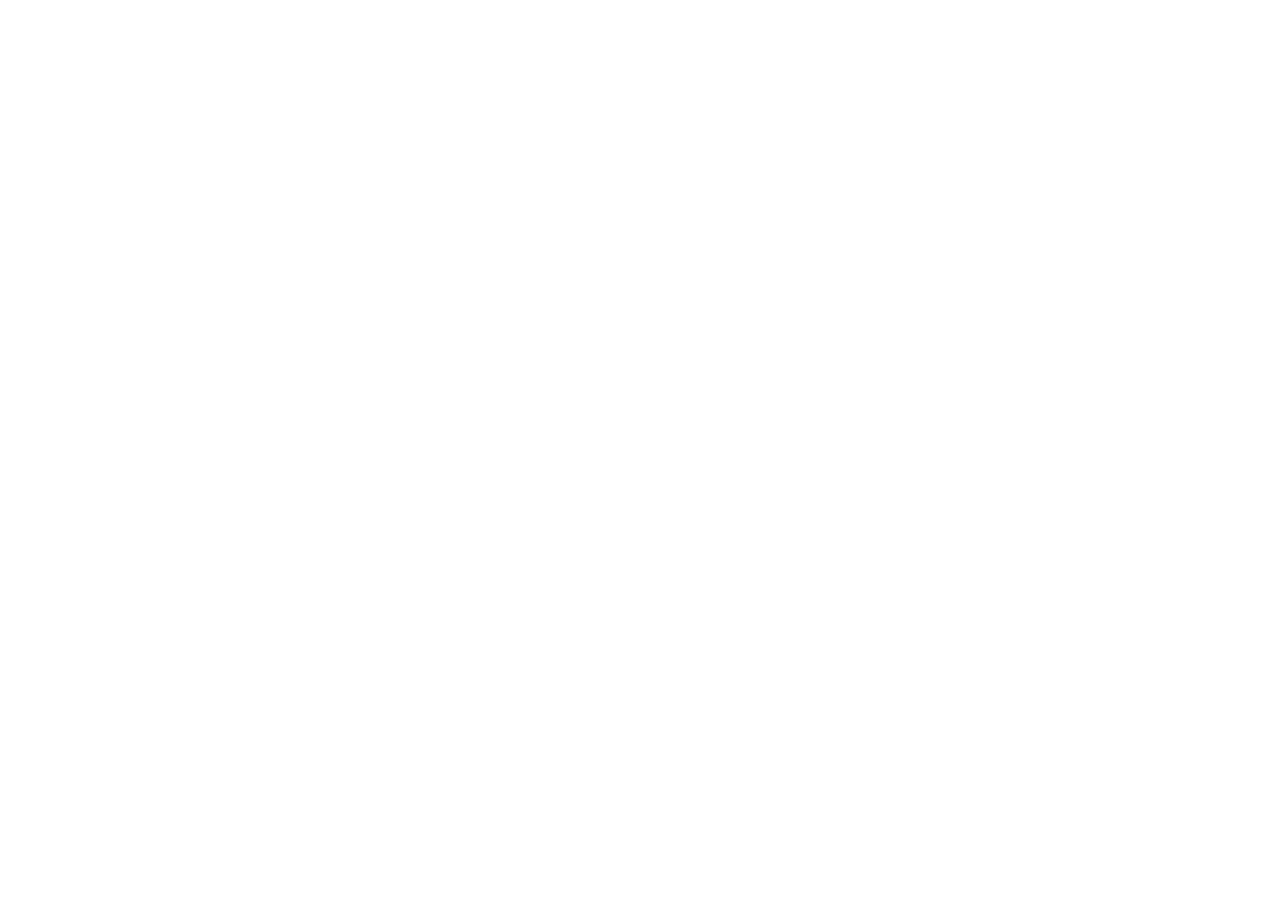
==== index.html @ 0f28f0e3 "Add files via upload" ====
<!DOCTYPE html>
<html>
<head>
	<meta charset="utf-8">
	<meta http-equiv="X-UA-Compatible" content="IE=edge">
	<meta name="viewport" content="width=device-width, initial-scale=1">
	
	<title>Image Classification</title>

	<script src="https://cdnjs.cloudflare.com/ajax/libs/p5.js/0.9.0/p5.min.js"></script>
	<script src="https://cdnjs.cloudflare.com/ajax/libs/p5.js/0.9.0/addons/p5.dom.min.js"></script>
	
	<script src="https://unpkg.com/ml5@0.3.1/dist/ml5.min.js"></script>
	<script src="sketch.js"></script>
</head>
<body>

</body>
</html>
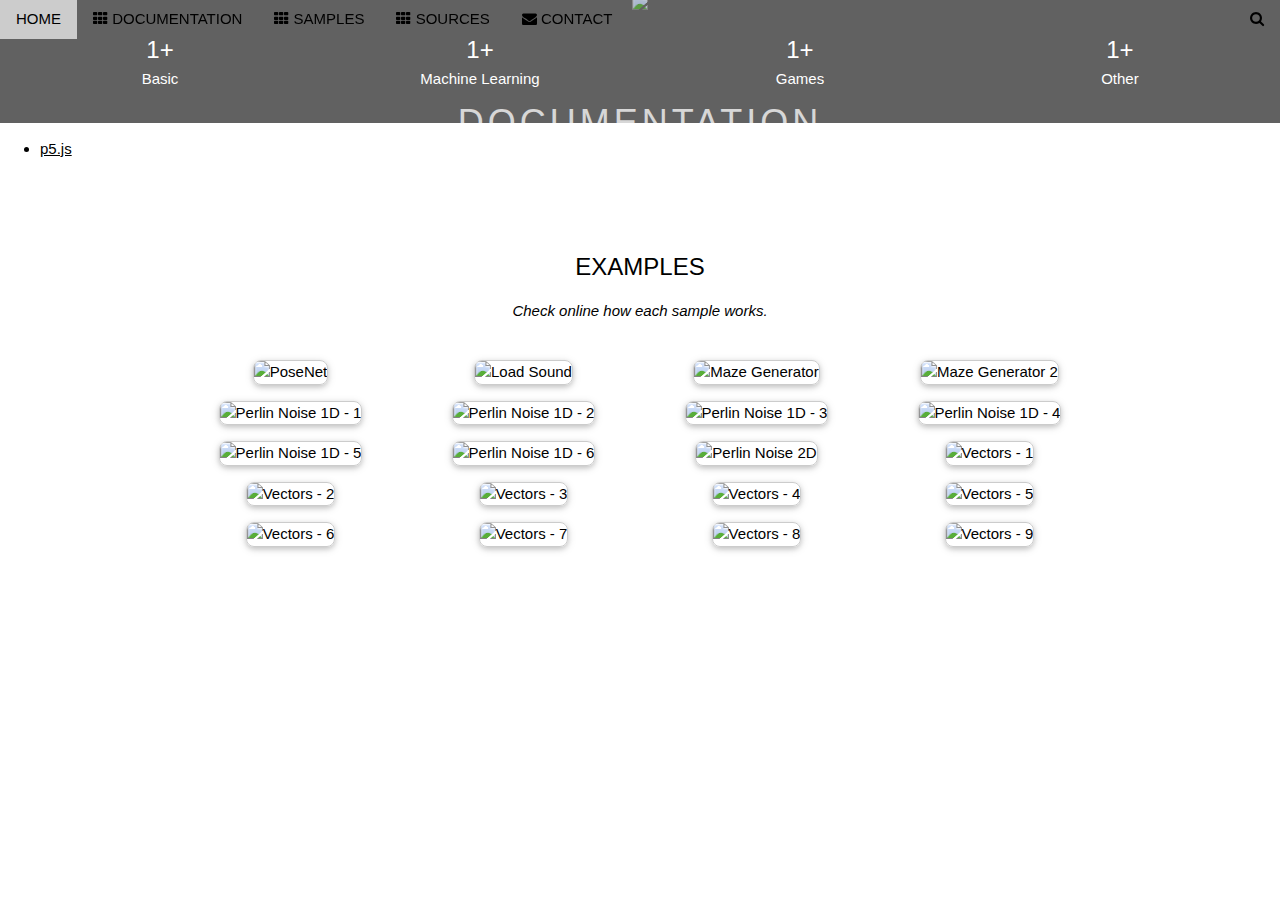
==== commit 586eb985: "Create index.html" ====
--- a/index.html
+++ b/index.html
@@ -1,19 +1,226 @@
-<!DOCTYPE html>
-<html>
-<head>
-	<meta charset="utf-8">
-	<meta http-equiv="X-UA-Compatible" content="IE=edge">
-	<meta name="viewport" content="width=device-width, initial-scale=1">
-	
-	<title>Image Classification</title>
-
-	<script src="https://cdnjs.cloudflare.com/ajax/libs/p5.js/0.9.0/p5.min.js"></script>
-	<script src="https://cdnjs.cloudflare.com/ajax/libs/p5.js/0.9.0/addons/p5.dom.min.js"></script>
-	
-	<script src="https://unpkg.com/ml5@0.3.1/dist/ml5.min.js"></script>
-	<script src="sketch.js"></script>
-</head>
-<body>
-
-</body>
-</html>+<!DOCTYPE html>
+<html lang="en">
+    <head>
+        <meta charset="UTF-8">
+        <meta name="viewport" content="width=device-width, initial-scale=1.0">
+        
+        <link rel="stylesheet" href="https://www.w3schools.com/w3css/4/w3.css">
+        <link rel="stylesheet" href="https://fonts.googleapis.com/css?family=Lato">
+        <link rel="stylesheet" href="https://cdnjs.cloudflare.com/ajax/libs/font-awesome/4.7.0/css/font-awesome.min.css">
+        <link rel="stylesheet" href="index.css">
+        
+        <title>ML5</title>
+    </head>
+    <body>
+        <!-- Navbar (sit on top) -->
+        <div class="w3-top">
+            <div class="w3-bar" id="myNavbar">
+                <a class="w3-bar-item w3-button w3-hover-black w3-hide-medium w3-hide-large w3-right"
+                    href="javascript:void(0);" onclick="toggleFunction()" title="Toggle Navigation Menu">
+                    <i class="fa fa-bars"></i>
+                </a>
+                <a href="https://lojaoshop.com/" class="w3-bar-item w3-button">HOME</a>
+                <!--<a href="#about" class="w3-bar-item w3-button w3-hide-small"><i class="fa fa-user"></i> SOBRE</a>-->
+                <a href="#documentation" class="w3-bar-item w3-button w3-hide-small"><i class="fa fa-th"></i> DOCUMENTATION</a>
+                <a href="#examples" class="w3-bar-item w3-button w3-hide-small"><i class="fa fa-th"></i> SAMPLES</a>
+                <a href="https://github.com/douglasdl/ML5" class="w3-bar-item w3-button w3-hide-small"><i class="fa fa-th"></i> SOURCES</a>
+                <a href="https://github.com/douglasdl" class="w3-bar-item w3-button w3-hide-small"><i class="fa fa-envelope"></i> CONTACT</a>
+                <a href="#" class="w3-bar-item w3-button w3-hide-small w3-right w3-hover-red">
+                    <i class="fa fa-search"></i>
+                </a>
+            </div>
+
+            <!-- Navbar on small screens -->
+            <div id="navDemo" class="w3-bar-block w3-white w3-hide w3-hide-large w3-hide-medium">
+                <!--<a href="#about" class="w3-bar-item w3-button" onclick="toggleFunction()">SOBRE</a>-->
+                <a href="#documentation" class="w3-bar-item w3-button" onclick="toggleFunction()">DOCUMENTATION</a>
+                <a href="#examples" class="w3-bar-item w3-button" onclick="toggleFunction()">SAMPLES</a>
+                <a href="https://github.com/douglasdl/ML5" class="w3-bar-item w3-button" onclick="toggleFunction()">SOURCES</a>
+                <a href="https://github.com/douglasdl" class="w3-bar-item w3-button" onclick="toggleFunction()">CONTACT</a>
+                <a href="#" class="w3-bar-item w3-button">SEARCH</a>
+            </div>
+        </div>
+
+        <!-- First Parallax Image with Logo Text -->
+        <div class="bgimg-1 w3-display-container w3-opacity-min" id="documentation">
+            <div class="w3-display-middle" style="white-space:nowrap;">
+                <span class="w3-center w3-padding-large w3-xlarge w3-wide w3-animate-opacity">
+                    <img src="images/logo.png" class="logo">
+                </span>
+            </div>
+        </div>
+
+        <div class="w3-row w3-center w3-dark-grey w3-padding-16">
+            <div class="w3-quarter w3-section">
+                <span class="w3-xlarge">1+</span><br>
+                Basic
+            </div>
+            <div class="w3-quarter w3-section">
+                <span class="w3-xlarge">1+</span><br>
+                Machine Learning
+            </div>
+            <div class="w3-quarter w3-section">
+                <span class="w3-xlarge">1+</span><br>
+                Games
+            </div>
+            <div class="w3-quarter w3-section">
+                <span class="w3-xlarge">1+</span><br>
+                Other
+            </div>
+        </div>
+
+        <!-- Second Parallax Image with Portfolio Text -->
+        <div class="bgimg-p5 w3-display-container w3-opacity-min">
+            <div class="w3-display-middle">
+                <span class="w3-xxlarge w3-text-white w3-wide">DOCUMENTATION</span>
+            </div>
+        </div>
+
+        <ul>
+            <li><a href="https://p5js.org/reference/" target="_blank">p5.js</a></li>
+        </ul>
+
+        <!-- Second Parallax Image with Examples Text -->
+        <div class="bgimg-mli34 w3-display-container w3-opacity-min">
+            <div class="w3-display-middle">
+                <span class="w3-xxlarge w3-text-white w3-wide">EXAMPLES</span>
+            </div>
+        </div>
+
+        <!-- Container (Samples Section) -->
+        <div class="w3-content w3-container w3-padding-64" id="examples">
+            <h3 class="w3-center">EXAMPLES</h3>
+            <p class="w3-center"><em>Check online how each sample works.</em></p><br>
+
+            <!-- Responsive Grid. Four columns on tablets, laptops and desktops. Will stack on mobile devices/small screens (100% width) -->
+            <div class="w3-row-padding w3-center">
+                <div class="w3-col m3 w3-tooltip">
+                    <img src="images/FlappyBird.png" style="width:100%" class="w3-hover-opacity w3-border w3-round-large w3-card products-images" alt="PoseNet">
+                    <p class="w3-text"><a target="_blank" href='https://douglasdl.github.io/ML5/PoseNet/'>Check this sample...</a></p>
+                </div>
+
+                <div class="w3-col m3 w3-tooltip">
+                    <img src="images/LoadSound.png" style="width:100%" onclick="onClick(this)" class="w3-hover-opacity w3-border w3-round-large w3-card products-images "alt="Load Sound">
+                    <p class="w3-text"><a target="_blank" href='https://douglasdl.github.io/P5/loadSound/'>Check this sample...</a></p>
+                </div>
+
+                <div class="w3-col m3 w3-tooltip">
+                    <img src="images/MazeGenerator.png" style="width:100%" onclick="onClick(this)" class="w3-hover-opacity w3-border w3-round-large w3-card products-images " alt="Maze Generator">
+                    <p class="w3-text"><a target="_blank" href='https://douglasdl.github.io/P5/Maze%20Generator/'>Check this sample...</a></p>
+                </div>
+
+                <div class="w3-col m3 w3-tooltip">
+                    <img src="images/MazeGenerator2.png" style="width:100%" onclick="onClick(this)" class="w3-hover-opacity w3-border w3-round-large w3-card products-images "
+                        alt="Maze Generator 2">
+                    <p class="w3-text"><a target="_blank" href='https://douglasdl.github.io/P5/Maze%20Generator2/'>Check this sample...</a></p>
+                </div>
+            </div>
+
+            <div class="w3-row-padding w3-center w3-section">
+                <div class="w3-col m3 w3-tooltip">
+                    <img src="images/PerlinNoise1D.png" style="width:100%" onclick="onClick(this)" class="w3-hover-opacity w3-border w3-round-large w3-card products-images "
+                        alt="Perlin Noise 1D - 1">
+                    <p class="w3-text"><a target="_blank" href='https://douglasdl.github.io/P5/perlinNoise1D/'>Check this sample...</a></p>
+                </div>
+
+                <div class="w3-col m3 w3-tooltip">
+                    <img src="images/PerlinNoise1D2.png" style="width:100%" onclick="onClick(this)" class="w3-hover-opacity w3-border w3-round-large w3-card products-images "
+                        alt="Perlin Noise 1D - 2">
+                    <p class="w3-text"><a target="_blank" href='https://douglasdl.github.io/P5/perlinNoise1D2/'>Check this sample...</a></p>
+                </div>
+
+                <div class="w3-col m3 w3-tooltip">
+                    <img src="images/PerlinNoise1D3.png" style="width:100%" onclick="onClick(this)" class="w3-hover-opacity w3-border w3-round-large w3-card products-images "
+                        alt="Perlin Noise 1D - 3">
+                    <p class="w3-text"><a target="_blank" href='https://douglasdl.github.io/P5/perlinNoise1D3/'>Check this sample...</a></p>
+                </div>
+
+                <div class="w3-col m3 w3-tooltip">
+                    <img src="images/PerlinNoise1D4.png" style="width:100%" onclick="onClick(this)" class="w3-hover-opacity w3-border w3-round-large w3-card products-images "
+                        alt="Perlin Noise 1D - 4">
+                    <p class="w3-text"><a target="_blank" href='https://douglasdl.github.io/P5/perlinNoise1D4/'>Check this sample...</a></p>
+                </div>
+            </div>
+
+            <div class="w3-row-padding w3-center w3-section">   
+                <div class="w3-col m3 w3-tooltip">
+                    <img src="images/PerlinNoise1D5.png" style="width:100%" onclick="onClick(this)" class="w3-hover-opacity w3-border w3-round-large w3-card products-images "
+                        alt="Perlin Noise 1D - 5">
+                    <p class="w3-text"><a target="_blank" href='https://douglasdl.github.io/P5/perlinNoise1D5/'>Check this sample...</a></p>
+                </div>
+
+                <div class="w3-col m3 w3-tooltip">
+                    <img src="images/PerlinNoise1D6.png" style="width:100%" onclick="onClick(this)" class="w3-hover-opacity w3-border w3-round-large w3-card products-images "
+                        alt="Perlin Noise 1D - 6">
+                    <p class="w3-text"><a target="_blank" href='https://douglasdl.github.io/P5/perlinNoise1D6/'>Check this sample...</a></p>
+                </div>
+
+                <div class="w3-col m3 w3-tooltip">
+                    <img src="images/PerlinNoise2D.png" style="width:100%" onclick="onClick(this)" class="w3-hover-opacity w3-border w3-round-large w3-card products-images "
+                        alt="Perlin Noise 2D">
+                    <p class="w3-text"><a target="_blank" href='https://douglasdl.github.io/P5/perlinNoise2D/'>Check this sample...</a></p>
+                </div>
+
+                <div class="w3-col m3 w3-tooltip">
+                    <img src="images/Vectors.png" style="width:100%" onclick="onClick(this)" class="w3-hover-opacity w3-border w3-round-large w3-card products-images "
+                        alt="Vectors - 1">
+                    <p class="w3-text"><a target="_blank" href='https://douglasdl.github.io/P5/vectors/'>Check this sample...</a></p>
+                </div>
+            </div>
+
+            <div class="w3-row-padding w3-center w3-section">   
+                <div class="w3-col m3 w3-tooltip">
+                    <img src="images/Vectors2.png" style="width:100%" onclick="onClick(this)" class="w3-hover-opacity w3-border w3-round-large w3-card products-images "
+                        alt="Vectors - 2">
+                    <p class="w3-text"><a target="_blank" href='https://douglasdl.github.io/P5/vectors2/'>Check this sample...</a></p>
+                </div>
+
+                <div class="w3-col m3 w3-tooltip">
+                    <img src="images/Vectors3.png" style="width:100%" onclick="onClick(this)" class="w3-hover-opacity w3-border w3-round-large w3-card products-images "
+                        alt="Vectors - 3">
+                    <p class="w3-text"><a target="_blank" href='https://douglasdl.github.io/P5/vectors3/'>Check this sample...</a></p>
+                </div>
+
+                <div class="w3-col m3 w3-tooltip">
+                    <img src="images/Vectors4.png" style="width:100%" onclick="onClick(this)" class="w3-hover-opacity w3-border w3-round-large w3-card products-images "
+                        alt="Vectors - 4">
+                    <p class="w3-text"><a target="_blank" href='https://douglasdl.github.io/P5/vectors4/'>Check this sample...</a></p>
+                </div>
+
+                <div class="w3-col m3 w3-tooltip">
+                    <img src="images/Vectors5.png" style="width:100%" onclick="onClick(this)" class="w3-hover-opacity w3-border w3-round-large w3-card products-images "
+                        alt="Vectors - 5">
+                    <p class="w3-text"><a target="_blank" href='https://douglasdl.github.io/P5/vectors5/'>Check this sample...</a></p>
+                </div>
+            </div>
+
+            <div class="w3-row-padding w3-center w3-section">   
+                <div class="w3-col m3 w3-tooltip">
+                    <img src="images/Vectors6.png" style="width:100%" onclick="onClick(this)" class="w3-hover-opacity w3-border w3-round-large w3-card products-images "
+                        alt="Vectors - 6">
+                    <p class="w3-text"><a target="_blank" href='https://douglasdl.github.io/P5/vectors6/'>Check this sample...</a></p>
+                </div>
+
+                <div class="w3-col m3 w3-tooltip">
+                    <img src="images/Vectors7.png" style="width:100%" onclick="onClick(this)" class="w3-hover-opacity w3-border w3-round-large w3-card products-images "
+                        alt="Vectors - 7">
+                    <p class="w3-text"><a target="_blank" href='https://douglasdl.github.io/P5/vectors7/'>Check this sample...</a></p>
+                </div>
+
+                <div class="w3-col m3 w3-tooltip">
+                    <img src="images/Vectors8.png" style="width:100%" onclick="onClick(this)" class="w3-hover-opacity w3-border w3-round-large w3-card products-images "
+                        alt="Vectors - 8">
+                    <p class="w3-text"><a target="_blank" href='https://douglasdl.github.io/P5/vectors8/'>Check this sample...</a></p>
+                </div>
+
+                <div class="w3-col m3 w3-tooltip">
+                    <img src="images/Vectors9.png" style="width:100%" onclick="onClick(this)" class="w3-hover-opacity w3-border w3-round-large w3-card products-images "
+                        alt="Vectors - 9">
+                    <p class="w3-text"><a target="_blank" href='https://douglasdl.github.io/P5/vectors9/'>Check this sample...</a></p>
+                </div>
+            </div>
+        </div>
+
+        <script src="index.js"></script>
+    </body>
+</html>
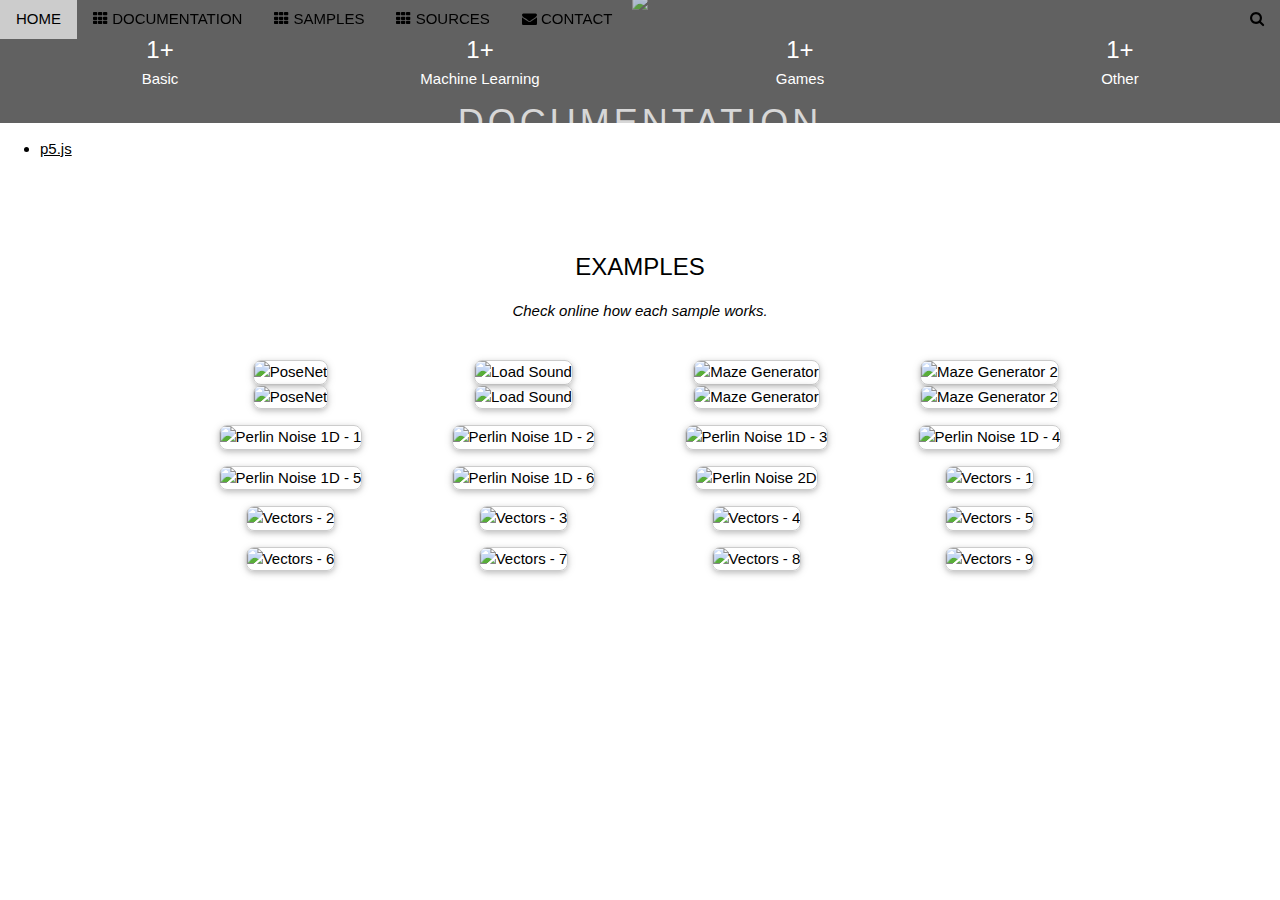
==== commit dc1ceb88: "update" ====
--- a/index.html
+++ b/index.html
@@ -96,7 +96,7 @@
             <div class="w3-row-padding w3-center">
                 <div class="w3-col m3 w3-tooltip">
                     <img src="images/FlappyBird.png" style="width:100%" class="w3-hover-opacity w3-border w3-round-large w3-card products-images" alt="PoseNet">
-                    <p class="w3-text"><a target="_blank" href='https://douglasdl.github.io/ML5/PoseNet/'>Check this sample...</a></p>
+                    <p class="w3-text"><a target="_blank" href='https://douglasdl.github.io/ML5/Template/'>Check this sample...</a></p>
                 </div>
 
                 <div class="w3-col m3 w3-tooltip">
@@ -116,6 +116,29 @@
                 </div>
             </div>
 
+            <div class="w3-row-padding w3-center">
+                <div class="w3-col m3 w3-tooltip">
+                    <img src="images/FlappyBird.png" style="width:100%" class="w3-hover-opacity w3-border w3-round-large w3-card products-images" alt="PoseNet">
+                    <p class="w3-text"><a target="_blank" href='https://douglasdl.github.io/ML5/PoseNet/'>Check this sample...</a></p>
+                </div>
+
+                <div class="w3-col m3 w3-tooltip">
+                    <img src="images/LoadSound.png" style="width:100%" onclick="onClick(this)" class="w3-hover-opacity w3-border w3-round-large w3-card products-images "alt="Load Sound">
+                    <p class="w3-text"><a target="_blank" href='https://douglasdl.github.io/P5/loadSound/'>Check this sample...</a></p>
+                </div>
+
+                <div class="w3-col m3 w3-tooltip">
+                    <img src="images/MazeGenerator.png" style="width:100%" onclick="onClick(this)" class="w3-hover-opacity w3-border w3-round-large w3-card products-images " alt="Maze Generator">
+                    <p class="w3-text"><a target="_blank" href='https://douglasdl.github.io/P5/Maze%20Generator/'>Check this sample...</a></p>
+                </div>
+
+                <div class="w3-col m3 w3-tooltip">
+                    <img src="images/MazeGenerator2.png" style="width:100%" onclick="onClick(this)" class="w3-hover-opacity w3-border w3-round-large w3-card products-images "
+                        alt="Maze Generator 2">
+                    <p class="w3-text"><a target="_blank" href='https://douglasdl.github.io/P5/Maze%20Generator2/'>Check this sample...</a></p>
+                </div>
+            </div>
+
             <div class="w3-row-padding w3-center w3-section">
                 <div class="w3-col m3 w3-tooltip">
                     <img src="images/PerlinNoise1D.png" style="width:100%" onclick="onClick(this)" class="w3-hover-opacity w3-border w3-round-large w3-card products-images "
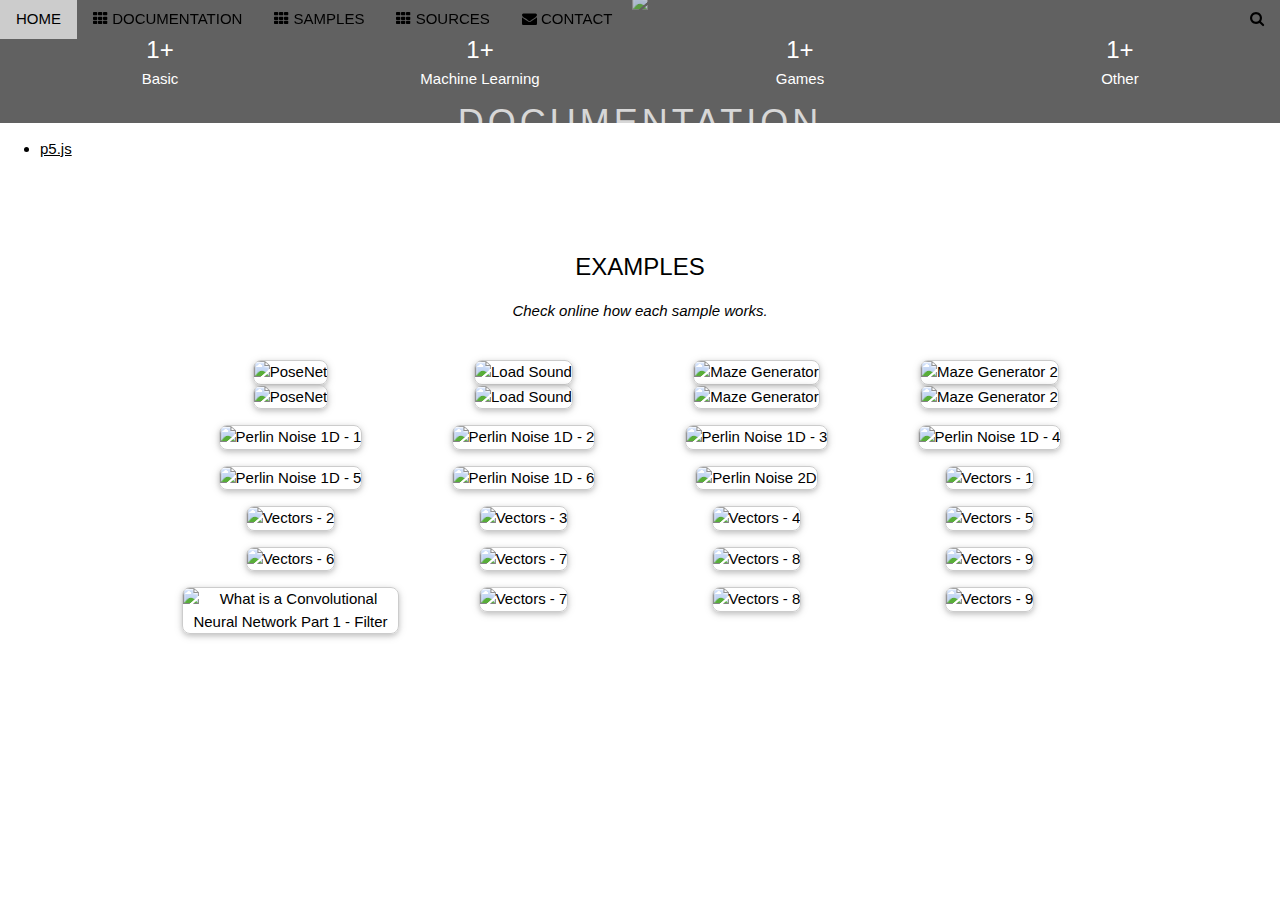
==== commit 18cb1f17: "update" ====
--- a/index.html
+++ b/index.html
@@ -242,7 +242,38 @@
                     <p class="w3-text"><a target="_blank" href='https://douglasdl.github.io/P5/vectors9/'>Check this sample...</a></p>
                 </div>
             </div>
-        </div>
+
+
+            <div class="w3-row-padding w3-center w3-section">   
+                <div class="w3-col m3 w3-tooltip">
+                    <img src="images/ConvolutionalNN1.png" style="width:100%" onclick="onClick(this)" class="w3-hover-opacity w3-border w3-round-large w3-card products-images "
+                        alt="What is a Convolutional Neural Network Part 1 - Filter">
+                    <p class="w3-text"><a target="_blank" href='https://douglasdl.github.io/ML5/WhatIsConvolutionalNNPart1Filter/'>Check this sample...</a></p>
+                </div>
+
+                <div class="w3-col m3 w3-tooltip">
+                    <img src="images/Vectors7.png" style="width:100%" onclick="onClick(this)" class="w3-hover-opacity w3-border w3-round-large w3-card products-images "
+                        alt="Vectors - 7">
+                    <p class="w3-text"><a target="_blank" href='https://douglasdl.github.io/ML5'>Check this sample...</a></p>
+                </div>
+
+                <div class="w3-col m3 w3-tooltip">
+                    <img src="images/Vectors8.png" style="width:100%" onclick="onClick(this)" class="w3-hover-opacity w3-border w3-round-large w3-card products-images "
+                        alt="Vectors - 8">
+                    <p class="w3-text"><a target="_blank" href='https://douglasdl.github.io/ML5'>Check this sample...</a></p>
+                </div>
+
+                <div class="w3-col m3 w3-tooltip">
+                    <img src="images/Vectors9.png" style="width:100%" onclick="onClick(this)" class="w3-hover-opacity w3-border w3-round-large w3-card products-images "
+                        alt="Vectors - 9">
+                    <p class="w3-text"><a target="_blank" href='https://douglasdl.github.io/ML5'>Check this sample...</a></p>
+                </div>
+            </div>
+        </div>
+
+
+
+        
 
         <script src="index.js"></script>
     </body>
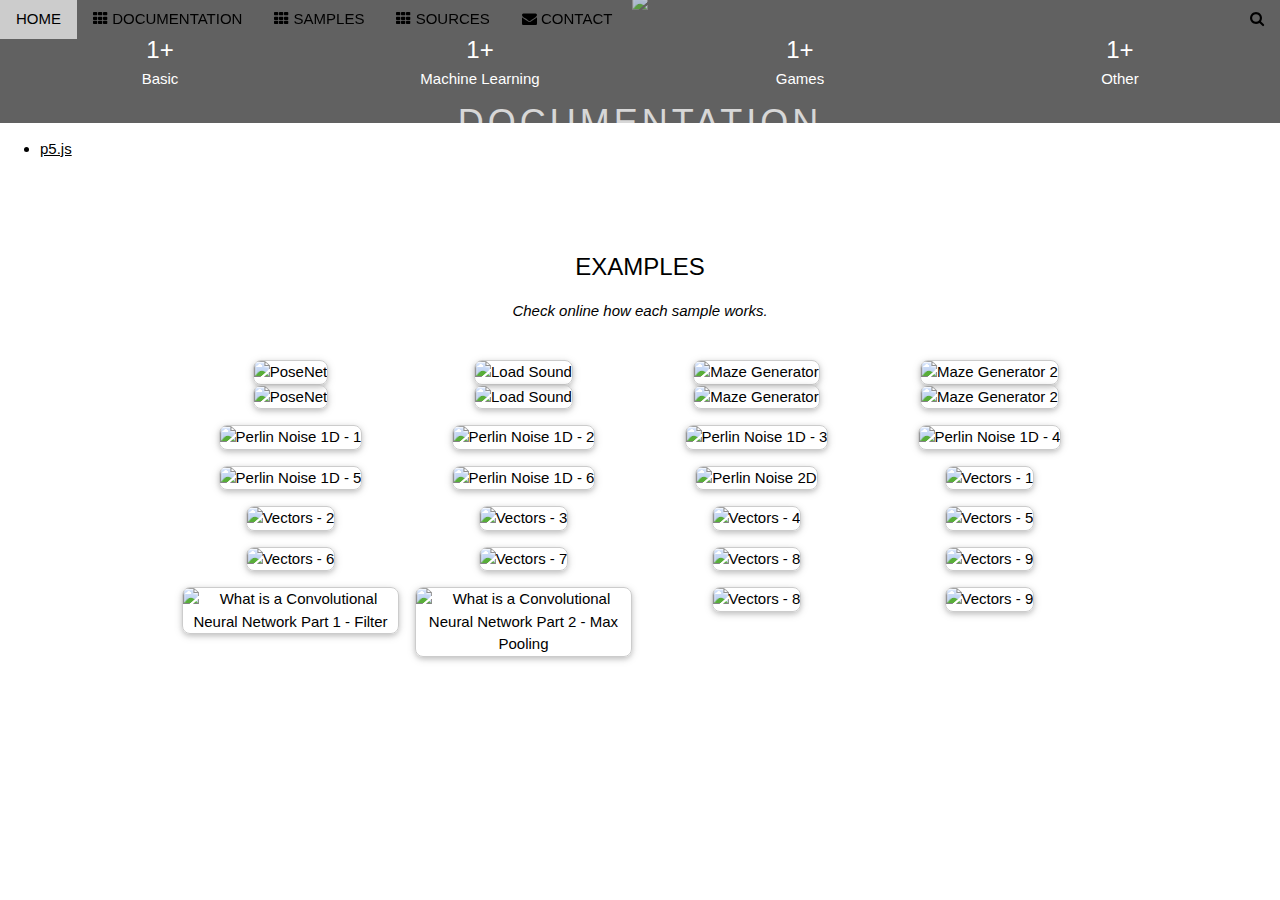
==== commit afaba62f: "update" ====
--- a/index.html
+++ b/index.html
@@ -252,9 +252,9 @@
                 </div>
 
                 <div class="w3-col m3 w3-tooltip">
-                    <img src="images/Vectors7.png" style="width:100%" onclick="onClick(this)" class="w3-hover-opacity w3-border w3-round-large w3-card products-images "
-                        alt="Vectors - 7">
-                    <p class="w3-text"><a target="_blank" href='https://douglasdl.github.io/ML5'>Check this sample...</a></p>
+                    <img src="images/ConvolutionalNN2.png" style="width:100%" onclick="onClick(this)" class="w3-hover-opacity w3-border w3-round-large w3-card products-images "
+                        alt="What is a Convolutional Neural Network Part 2 - Max Pooling">
+                    <p class="w3-text"><a target="_blank" href='https://douglasdl.github.io/ML5/WhatIsConvolutionalNNPart2MaxPooling/'>Check this sample...</a></p>
                 </div>
 
                 <div class="w3-col m3 w3-tooltip">
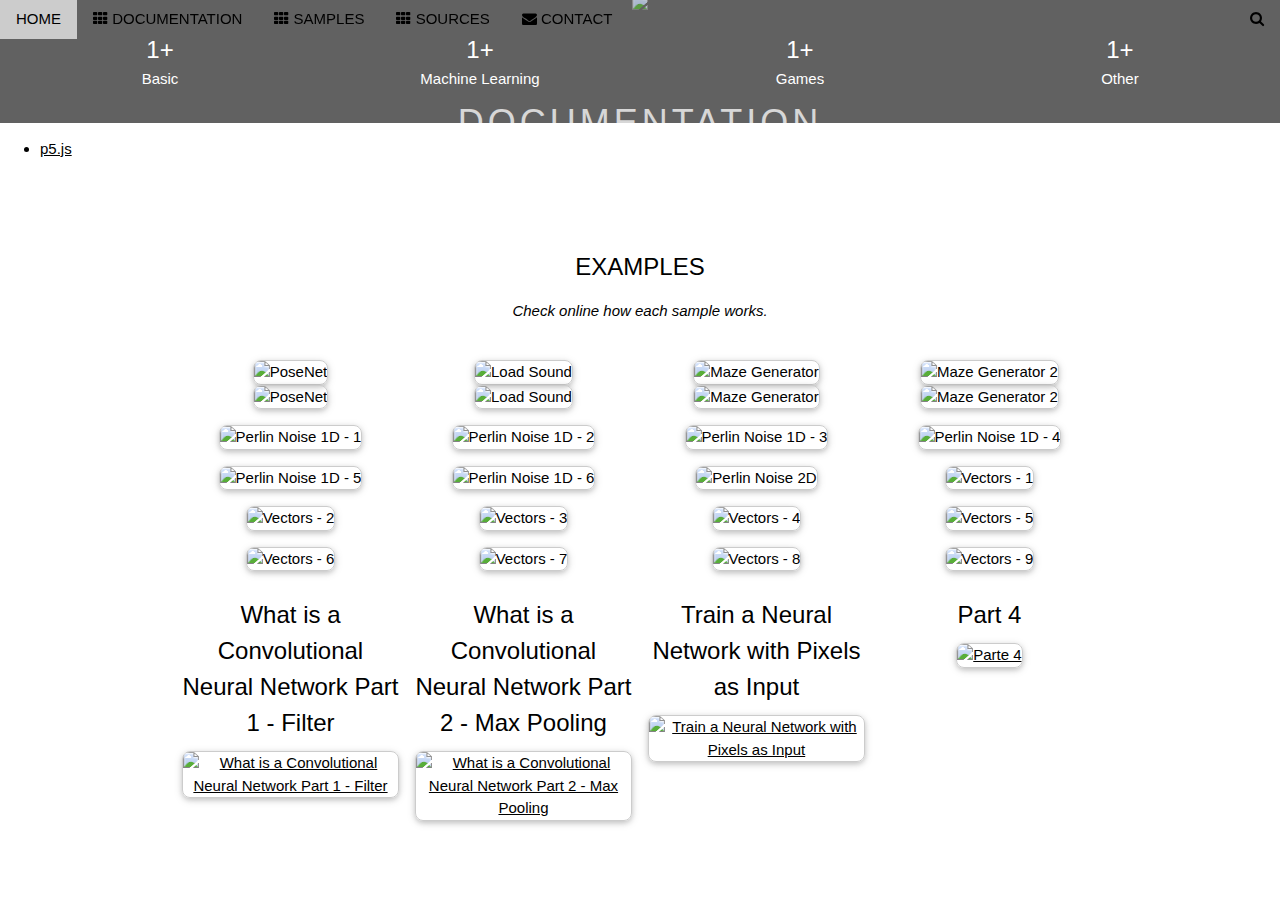
==== commit eae19cec: "update" ====
--- a/index.html
+++ b/index.html
@@ -246,27 +246,34 @@
 
             <div class="w3-row-padding w3-center w3-section">   
                 <div class="w3-col m3 w3-tooltip">
-                    <img src="images/ConvolutionalNN1.png" style="width:100%" onclick="onClick(this)" class="w3-hover-opacity w3-border w3-round-large w3-card products-images "
+                    <h3>What is a Convolutional Neural Network Part 1 - Filter</h3>
+                    <a target="_blank" href='https://douglasdl.github.io/ML5/WhatIsConvolutionalNNPart1Filter/'>
+                        <img src="https://douglasdl.github.io/images/ConvolutionalNN1.png" style="width:100%" onclick="onClick(this)" class="w3-hover-opacity w3-border w3-round-large w3-card products-images "
                         alt="What is a Convolutional Neural Network Part 1 - Filter">
-                    <p class="w3-text"><a target="_blank" href='https://douglasdl.github.io/ML5/WhatIsConvolutionalNNPart1Filter/'>Check this sample...</a></p>
-                </div>
-
-                <div class="w3-col m3 w3-tooltip">
-                    <img src="images/ConvolutionalNN2.png" style="width:100%" onclick="onClick(this)" class="w3-hover-opacity w3-border w3-round-large w3-card products-images "
+                    </a>
+                </div>
+
+                <div class="w3-col m3 w3-tooltip">
+                    <h3>What is a Convolutional Neural Network Part 2 - Max Pooling</h3>
+                    <a target="_blank" href='https://douglasdl.github.io/ML5/WhatIsConvolutionalNNPart2MaxPooling/'>
+                    <img src="https://douglasdl.github.io/images/ConvolutionalNN2.png" style="width:100%" onclick="onClick(this)" class="w3-hover-opacity w3-border w3-round-large w3-card products-images "
                         alt="What is a Convolutional Neural Network Part 2 - Max Pooling">
-                    <p class="w3-text"><a target="_blank" href='https://douglasdl.github.io/ML5/WhatIsConvolutionalNNPart2MaxPooling/'>Check this sample...</a></p>
-                </div>
-
-                <div class="w3-col m3 w3-tooltip">
-                    <img src="images/Vectors8.png" style="width:100%" onclick="onClick(this)" class="w3-hover-opacity w3-border w3-round-large w3-card products-images "
-                        alt="Vectors - 8">
-                    <p class="w3-text"><a target="_blank" href='https://douglasdl.github.io/ML5'>Check this sample...</a></p>
-                </div>
-
-                <div class="w3-col m3 w3-tooltip">
-                    <img src="images/Vectors9.png" style="width:100%" onclick="onClick(this)" class="w3-hover-opacity w3-border w3-round-large w3-card products-images "
-                        alt="Vectors - 9">
-                    <p class="w3-text"><a target="_blank" href='https://douglasdl.github.io/ML5'>Check this sample...</a></p>
+                    </a>
+                </div>
+
+                <div class="w3-col m3 w3-tooltip">
+                    <h3>Train a Neural Network with Pixels as Input</h3>
+                    <a target="_blank" href='https://douglasdl.github.io/ML5/TrainNNwithPixelsInput/'>
+                    <img src="https://douglasdl.github.io/images/NNPixels.png" style="width:100%" onclick="onClick(this)" class="w3-hover-opacity w3-border w3-round-large w3-card products-images "
+                        alt="Train a Neural Network with Pixels as Input">
+                    </a>
+                </div>
+
+                <div class="w3-col m3 w3-tooltip">
+                    <h3>Part 4</h3>
+                    <a target="_blank" href=''>
+                        <img src="https://douglasdl.github.io/images/Part3.png" style="width:100%" onclick="onClick(this)" class="w3-hover-opacity w3-border w3-round-large w3-card products-images "alt="Parte 4">
+                    </a>    
                 </div>
             </div>
         </div>
